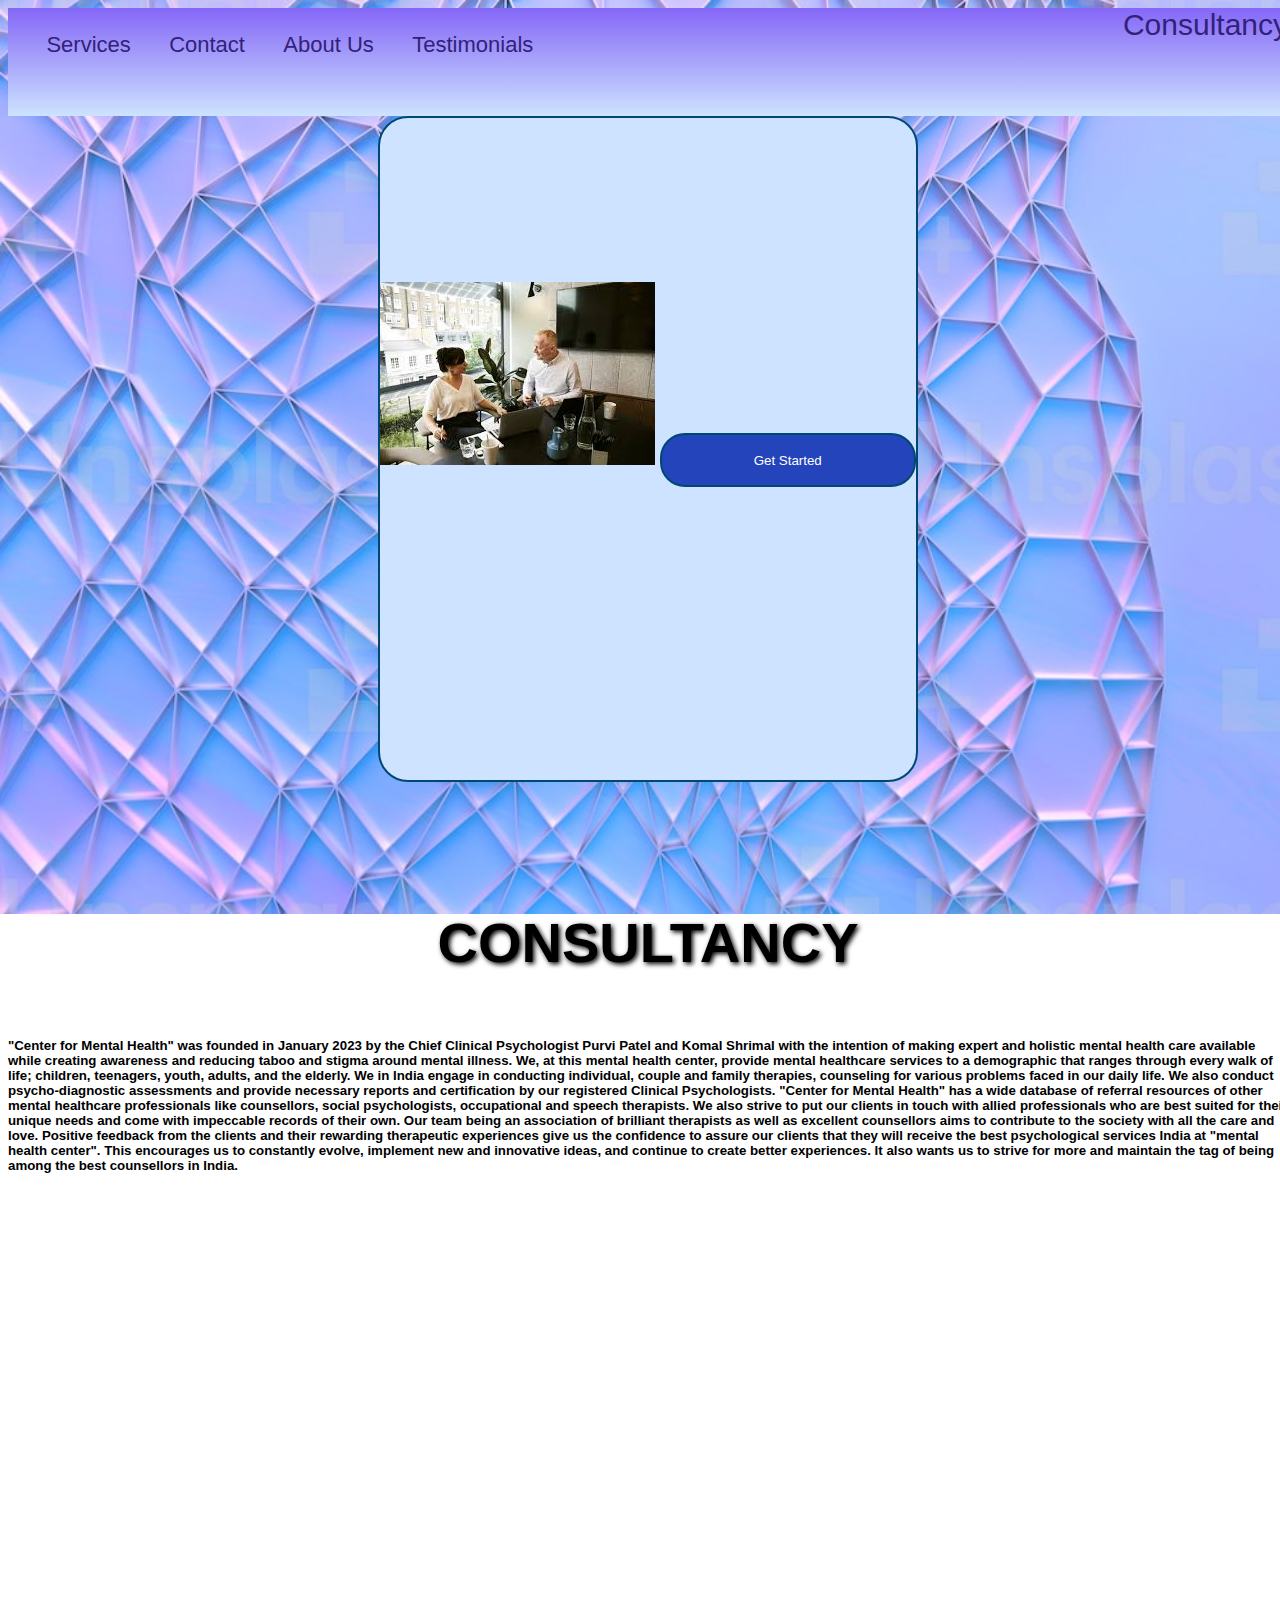
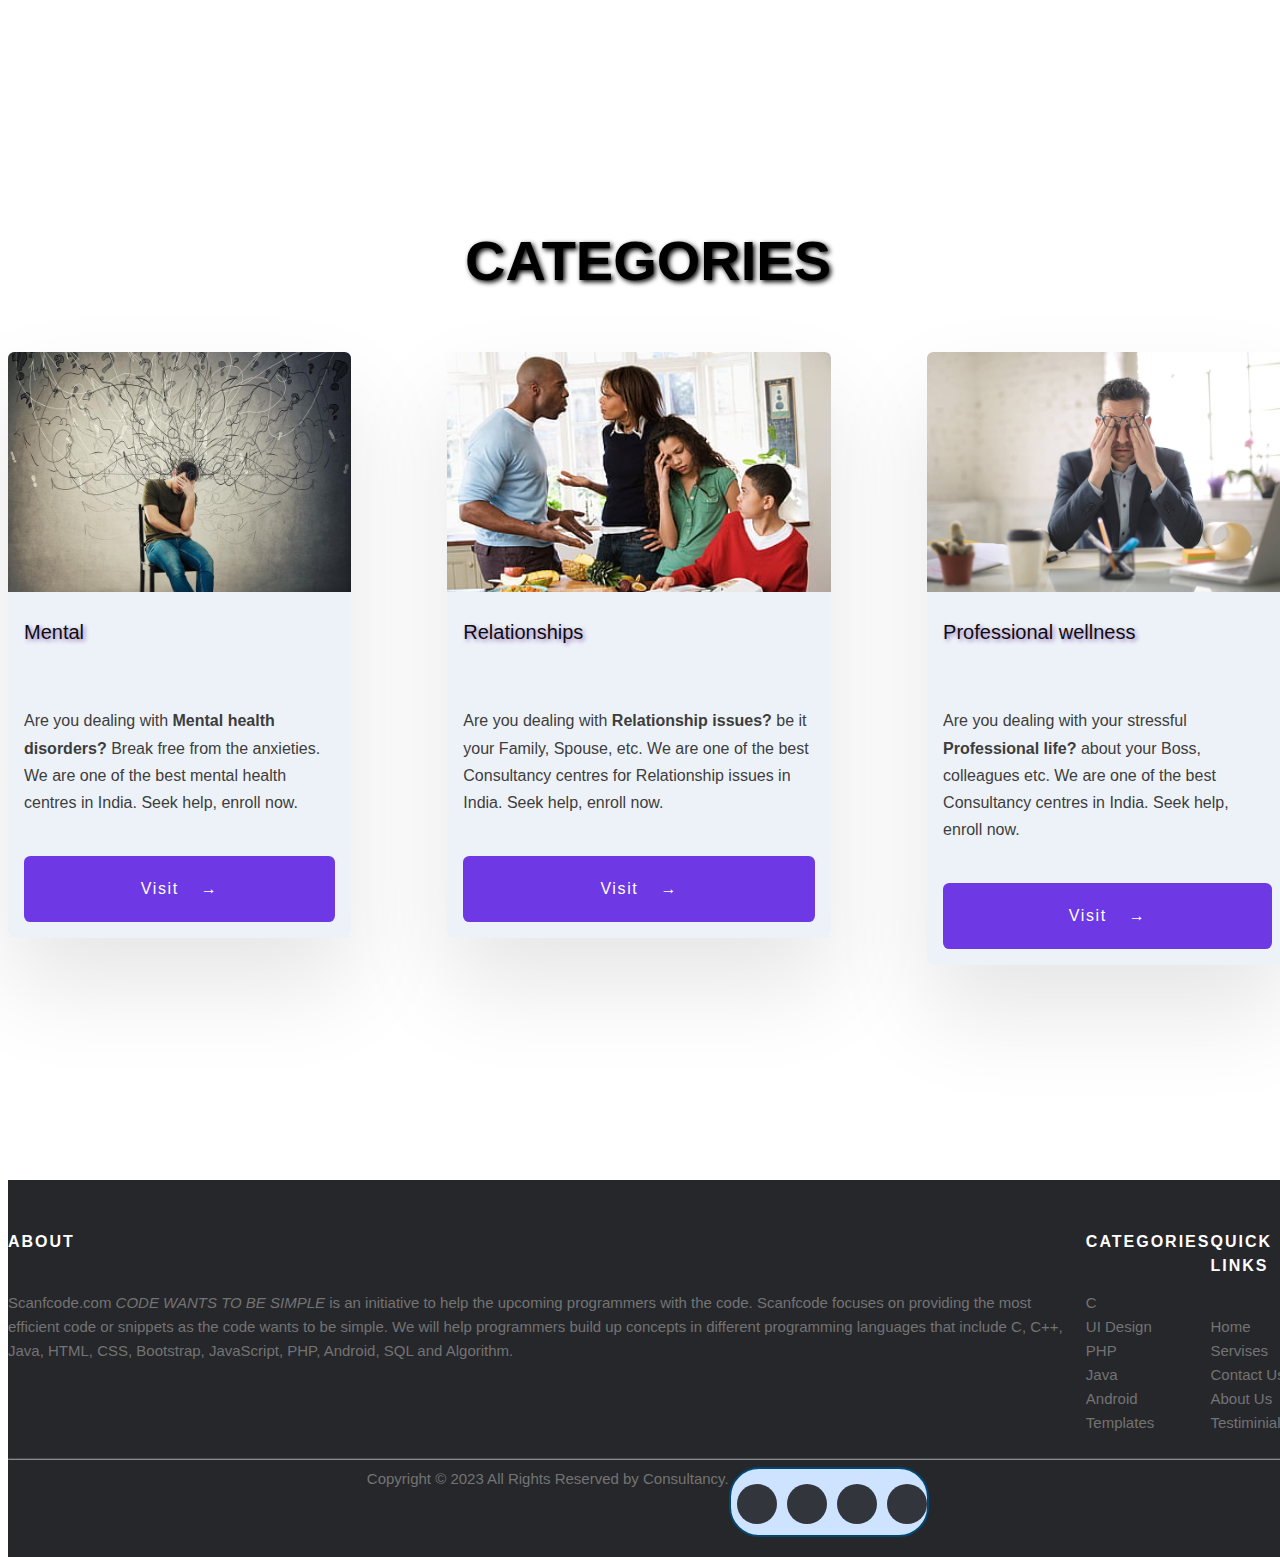
==== home/home.html @ 99b0ea23 "neww" ====
<!DOCTYPE html>
<html lang="en">
<head>
    <meta charset="UTF-8">
    <meta http-equiv="X-UA-Compatible" content="IE=edge">
    <meta name="viewport" content="width=device-width, initial-scale=1.0">
    <title>Consultancy</title>
    <link href="https://cdn.jsdelivr.net/npm/bootstrap@5.3.0-alpha1/dist/css/bootstrap.min.css" rel="stylesheet" integrity="sha384-GLhlTQ8iRABdZLl6O3oVMWSktQOp6b7In1Zl3/Jr59b6EGGoI1aFkw7cmDA6j6gD" crossorigin="anonymous">
    <script src="https://cdn.jsdelivr.net/npm/bootstrap@5.3.0-alpha1/dist/js/bootstrap.bundle.min.js" integrity="sha384-w76AqPfDkMBDXo30jS1Sgez6pr3x5MlQ1ZAGC+nuZB+EYdgRZgiwxhTBTkF7CXvN" crossorigin="anonymous"></script>
    <link rel="stylesheet" href="home.css">

    <style>
      /* .col-md-10, .col-md-11, .col-md-12::-webkit-scrollbar
{
    background-color: #b763d3;
    border-radius: 5px;
    margin-left: 10vw;
}

::-webkit-scrollbar-thumb
{
    background-color: #9c2cc2;
    border: 1px solid black;
    border-radius: 5px;
} */
@import url('https://fonts.googleapis.com/css2?family=Barlow+Semi+Condensed:wght@500;600&display=swap');

html, body
{
    height: 100%;
    width: 100%;

  background-image: url("./images/bg6.jpg");
  opacity:1;
  background-repeat: no-repeat;
  background-attachment: fixed;  
  background-size: cover;
    font-family: "Poppins",sans-serif;
    /* background: linear-gradient(45deg,#E6F6FE,#B3E5FC,#0D79B7);
    background-size: 300%, 300%;
    animation: color 12s ease-in-out infinite; */
   
/* }
@keyframes color{
    0%{
        background-position: 0 50%;
    }
    50%{
        background-position: 100% 50%;
    }
    100%{
        background-position: 0 50%;
    } */
}

/* .container-fluid
{
    background: linear-gradient(45deg,#E6F6FE,#B3E5FC,#0D79B7);
    background-size: 300%, 300%;
    animation: color 12s ease-in-out infinite;
} */


/* NAVBAR */
.nav-link
{
    color: #332179;
font-weight: 100;
}

.navbar
{
    height: 12vh;
  
    background: linear-gradient( #8567f7,#CDE3FF);
    color: white;
    text-align: right;
    
}

.navbar-brand
{
    color: #332179;
    margin-left: 4vw;
    font-size: 30px !important;
}
.navbar-brand:hover
{
    color: #b70982;
    transition-duration: 250ms;
}

.row
{
    display: flex;
    flex-direction: row;
    justify-content: center;
    /* border: 2px solid red; */
}

.nav-navbar
{
    display: flex;
    padding-right: 2vw;
}

.nav-link
{
    margin-left: 3vw;
    font-size: 22px;
    margin-top: -10px;
}

.nav-link:hover
{
    color: #b70982;

}
/* NAVBAR --END-- */

/* MAIN PAGE CONTENT */
    .col-md-10, .col-md-11, .col-md-4
    {
        height: 80%;
        border-color: #9DDFEF;
        background-color: #cde3ff;
        text-align: center;
        border: 2px solid #004871;
        border-radius: 30px;
        overflow-y: auto;
        overflow-x: hidden;
    }

    .main-page-button
    {
        margin-top: 35vh;
        border: 2px solid #004871;
        border-radius: 25px;
        background-color: #2344ba;
        color: white;
        height: 6vh;
        width: 20vw;
    }
    .main-page-button:hover
    {
        transition-duration: 300ms;
        transform: scale(1.05);
        background-color: #0059b9;
    }

    .main-page-link
    {
        color: white;
    }
    a:link
    {
        text-decoration: none;
    }
    /* a:visited
    {
        text-decoration: none;
    } */
    a:hover
    {
        text-decoration: none;
    }

    
    /* a:active
    {
        text-decoration: none;
    } */

    .col-md-9
    {
        margin-top: -10vh;
    }

/* MAIN PAGE CONTENT --END-- */

/* card */
.grid {
    /* display: grid; */
    display: flex;
    width: 114em;
    grid-gap: 6rem;
    grid-template-columns: repeat(auto-fit, minmax(30rem, 1fr));
    align-items: start;
  }
  
  .grid-item {
    background-color: #fff;
    border-radius: 0.4rem;
    overflow: hidden;
    box-shadow: 0 3rem 6rem rgba(0, 0, 0, 0.1);
    cursor: pointer;
    transition: 0.2s;
  }
  
  .grid-item:hover {
    transform: translateY(-0.5%);
    box-shadow: 0 4rem 8rem rgba(0, 0, 0, 0.5);
  }
  
  .card-img {
    display: block;
    width: 100%;
    height: 15rem;
    object-fit: cover;
  }
  
  .card-content {
    padding: 1rem;
    background-color: #EDF2F8 ;
  }
  
  .card-header {
    font-size: 1rem;
    font-weight: 500;
    color: #0d0d0d;
    margin-bottom: 1.5rem;
  }
  
  .card-text {
    font-size: 1rem;
    /* letter-spacing: 0.1rem; */
    line-height: 1.7;
    color: #3d3d3d;
    margin-bottom: 2.5rem;
    overflow-y: auto;
    overflow-x: auto;
  }
  
  .card-btn {
    display: block;
    width: 100%;
    padding: 1.5rem;
    font-size: 1rem;
    text-align: center;
    color: #ffffff;
    background-color: #6f38e5;
    border: none;
    border-radius: 0.4rem;
    transition: 0.2s;
    cursor: pointer;
    letter-spacing: 0.1rem;
  }
  
  .card-btn span {
    margin-left: 1rem;
    transition: 0.2s;
  }
  
  .card-btn:hover,
  .card-btn:active {
    background-color: #1f3ca7;
  }
  
  .card-btn:hover span,
  .card-btn:active span {
    margin-left: 1.5rem;
  }


.site-footer
{
  background-color:#26272b;
  padding:45px 0 20px;
  font-size:15px;
  line-height:24px;
  color:#737373;
}
.site-footer hr
{
  border-top-color:#bbb;
  opacity:0.5
}
.site-footer hr.small
{
  margin:20px 0
}
.site-footer h6
{
  color:#fff;
  font-size:16px;
  text-transform:uppercase;
  margin-top:5px;
  letter-spacing:2px
}
.site-footer a
{
  color:#737373;
}
.site-footer a:hover
{
  color:#3366cc;
  text-decoration:none;
}
.footer-links
{
  padding-left:0;
  list-style:none
}
.footer-links li
{
  display:block
}
.footer-links a
{
  color:#737373
}
.footer-links a:active,.footer-links a:focus,.footer-links a:hover
{
  color:#3366cc;
  text-decoration:none;
}
.footer-links.inline li
{
  display:inline-block
}
.site-footer .social-icons
{
  text-align:right
}
.site-footer .social-icons a
{
  width:40px;
  height:40px;
  line-height:40px;
  margin-left:6px;
  margin-right:0;
  border-radius:100%;
  background-color:#33353d
}
.copyright-text
{
  margin:0
}
@media (max-width:991px)
{
  .site-footer [class^=col-]
  {
    margin-bottom:30px
  }
}
@media (max-width:767px)
{
  .site-footer
  {
    padding-bottom:0
  }
  .site-footer .copyright-text,.site-footer .social-icons
  {
    text-align:center
  }
}
.social-icons
{
  padding-left:0;
  margin-bottom:0;
  list-style:none
}
.social-icons li
{
  display:inline-block;
  margin-bottom:4px
}
.social-icons li.title
{
  margin-right:15px;
  text-transform:uppercase;
  color:#96a2b2;
  font-weight:700;
  font-size:13px
}
.social-icons a{
  background-color:#eceeef;
  color:#818a91;
  font-size:16px;
  display:inline-block;
  line-height:44px;
  width:44px;
  height:44px;
  text-align:center;
  margin-right:8px;
  border-radius:100%;
  -webkit-transition:all .2s linear;
  -o-transition:all .2s linear;
  transition:all .2s linear
}
.social-icons a:active,.social-icons a:focus,.social-icons a:hover
{
  color:#fff;
  background-color:#29aafe
}
.social-icons.size-sm a
{
  line-height:34px;
  height:34px;
  width:34px;
  font-size:14px
}
.social-icons a.facebook:hover
{
  background-color:#3b5998
}
.social-icons a.twitter:hover
{
  background-color:#00aced
}
.social-icons a.linkedin:hover
{
  background-color:#007bb6
}
.social-icons a.dribbble:hover
{
  background-color:#ea4c89
}
@media (max-width:767px)
{
  .social-icons li.title
  {
    display:block;
    margin-right:0;
    font-weight:600
  }
}

    </style>

</head>
<body>
    <nav class="navbar bottom-border 0">
        <a class="navbar-brand" href="komal.html">Consultancy</a>
        <div class="nav-navbar">
        <a href="#" class="nav-link">Services</a>        
        <a href="contactus.html" class="nav-link">Contact</a>        
        <a href="aboutus.html" class="nav-link">About Us</a>
        <a href="testimonial.html" class="nav-link">Testimonials</a>
        </div>   
   </nav>
   
<div class="container-fluid">

    <div class="row align-items-center" style="height: 92vh;">
        <div class="col-md-10"> <img src="./images/new/bg.jpg" alt="" style="background-size:cover;"/>
            <button class="main-page-button"><a class="main-page-link" href="newlogin.html">Get Started</a></button>
        </div>
    </div>

    <div class="row align-items-center" style="height: 92vh;">
        <div class="col-md-9">
            <h3 style="text-align: center; margin-bottom: 7vh;font-size:56px;
            text-shadow: 2px 2px 5px black;">CONSU<span>LTANCY</span></h3>
            <p style="font-size:18px; font: weight 100%;"><h5>"Center for Mental Health" was founded in January 2023 by the Chief Clinical Psychologist Purvi Patel and Komal Shrimal with the intention of making expert and holistic mental health care available while creating awareness and reducing taboo and stigma around mental illness. We, at this mental health center, provide mental healthcare services to a demographic that ranges through every walk of life; children, teenagers, youth, adults, and the elderly. We in India engage in conducting individual, couple and family therapies, counseling for various problems faced in our daily life. We also conduct psycho-diagnostic assessments and provide necessary reports and certification by our registered Clinical Psychologists. "Center for Mental Health" has a wide database of referral resources of other mental healthcare professionals like counsellors, social psychologists, occupational and speech therapists. We also strive to put our clients in touch with allied professionals who are best suited for their unique needs and come with impeccable records of their own. Our team being an association of brilliant therapists as well as excellent counsellors aims to contribute to the society with all the care and love. Positive feedback from the clients and their rewarding therapeutic experiences give us the confidence to assure our clients that they will receive the best psychological services India at "mental health center". This encourages us to constantly evolve, implement new and innovative ideas, and continue to create better experiences. It also wants us to strive for more and maintain the tag of being among the best counsellors in India.</h5></p>
        </div>   
    </div>
    
    <div class="row align-items-center" style="height: 20vh;">
      <div class="col-md-9"></div>
          <h3 style="text-align: center; margin-bottom: 5vh; font-size:56px;
          text-shadow: 2px 2px 5px black;">CATEGORIES</h3>
      </div>
    <div class="row align-items-center" style="height: 92vh;">
        <div class="grid">
            <div class="grid-item">
              <div class="card">
                <img class="card-img" src="./images/categories/mental.jpg" alt="Rome" />
                <div class="card-content">
                  <h1 class="card-header" style="margin-bottom: 7vh;font-size:20px;
                  text-shadow: 2px 2px 4px rgb(147, 113, 187);">Mental</h1>
                  <p class="card-text">
                    Are you dealing with <strong>Mental health disorders?</strong> Break free from the anxieties. We are one of the best mental health centres in India. Seek help, enroll now.
                  </p>
                  <button class="card-btn"><a class="main-page-link" href="mental.html"> Visit </a> <span>&rarr;</span></button>
                  
                </div>
              </div>
            </div>

            <div class="grid-item">
                <div class="card">
                  <img
                    class="card-img"
                    src="./images/categories/relationship.jpg"
                    alt="Grand Canyon"
                  />
                  <div class="card-content">
                    <h1 class="card-header" style="margin-bottom: 7vh;font-size:20px;
                    text-shadow: 2px 2px 4px rgb(147, 113, 187);">Relationships</h1>
                    <p class="card-text">
                      Are you dealing with <strong>Relationship issues?</strong> be it your Family, Spouse, etc. We are one of the best Consultancy centres for Relationship issues in India. Seek help, enroll now.
                    </p>
          <button class="card-btn"><a class="main-page-link" href="relationship.html"> Visit </a> <span>&rarr;</span></button>
                  </div>
                </div>
              </div>
              <div class="grid-item">
                <div class="card">
                  <img class="card-img" src="./images/categories/professional.jpg" alt="Maldives" />
                  <div class="card-content">
                    <h1 class="card-header" style="margin-bottom: 7vh;font-size:20px;
                    text-shadow: 2px 2px 4px rgb(147, 113, 187);">Professional wellness</h1>
                    <p class="card-text">
                      Are you dealing with your stressful <strong>Professional life?</strong> about your Boss, colleagues etc. We are one of the best Consultancy centres in India. Seek help, enroll now.
                      
                    </p>
                    <button class="card-btn"><a class="main-page-link" href="professional.html"> Visit </a> <span>&rarr;</span></button>
                  </div>
                </div>

    </div>

   
</div>
 </div>

 

 <footer class="site-footer" >
  <div class="container">
    <div class="row">
      <div class="col-sm-12 col-md-6">
        <h6>About</h6>
        <p class="text-justify">Scanfcode.com <i>CODE WANTS TO BE SIMPLE </i> is an initiative  to help the upcoming programmers with the code. Scanfcode focuses on providing the most efficient code or snippets as the code wants to be simple. We will help programmers build up concepts in different programming languages that include C, C++, Java, HTML, CSS, Bootstrap, JavaScript, PHP, Android, SQL and Algorithm.</p>
      </div>

      <div class="col-xs-6 col-md-3">
        <h6>Categories</h6>
        <ul class="footer-links">
          <li><a href="#">C</a></li>
          <li><a href="#">UI Design</a></li>
          <li><a href="#">PHP</a></li>
          <li><a href="#">Java</a></li>
          <li><a href="#">Android</a></li>
          <li><a href="#">Templates</a></li>
        </ul>
      </div>

      <div class="col-xs-6 col-md-3">
        <h6>Quick Links</h6>
        <ul class="footer-links">
          <li><a href="#">Home</a></li>
          <li><a href="#">Servises</a></li>
          <li><a href="#">Contact Us</a></li>
          <li><a href="#">About Us</a></li>
          <li><a href="#">Testiminials</a></li>
        </ul>
      </div>
    </div>
    <hr>
  </div>
  <div class="container">
    <div class="row">
      <div class="col-md-8 col-sm-6 col-xs-12">
        <p class="copyright-text">Copyright &copy; 2023 All Rights Reserved by 
     <a href="#">Consultancy</a>.
        </p>
      </div>

      <div class="col-md-4 col-sm-6 col-xs-12">
        <ul class="social-icons">
          <li><a class="facebook" href="#"><i class="fa fa-facebook"></i></a></li>
          <li><a class="twitter" href="#"><i class="fa fa-twitter"></i></a></li>
          <li><a class="dribbble" href="#"><i class="fa fa-dribbble"></i></a></li>
          <li><a class="linkedin" href="#"><i class="fa fa-linkedin"></i></a></li>   
        </ul>
      </div>
    </div>
  </div>
</footer>

</body>
</html>
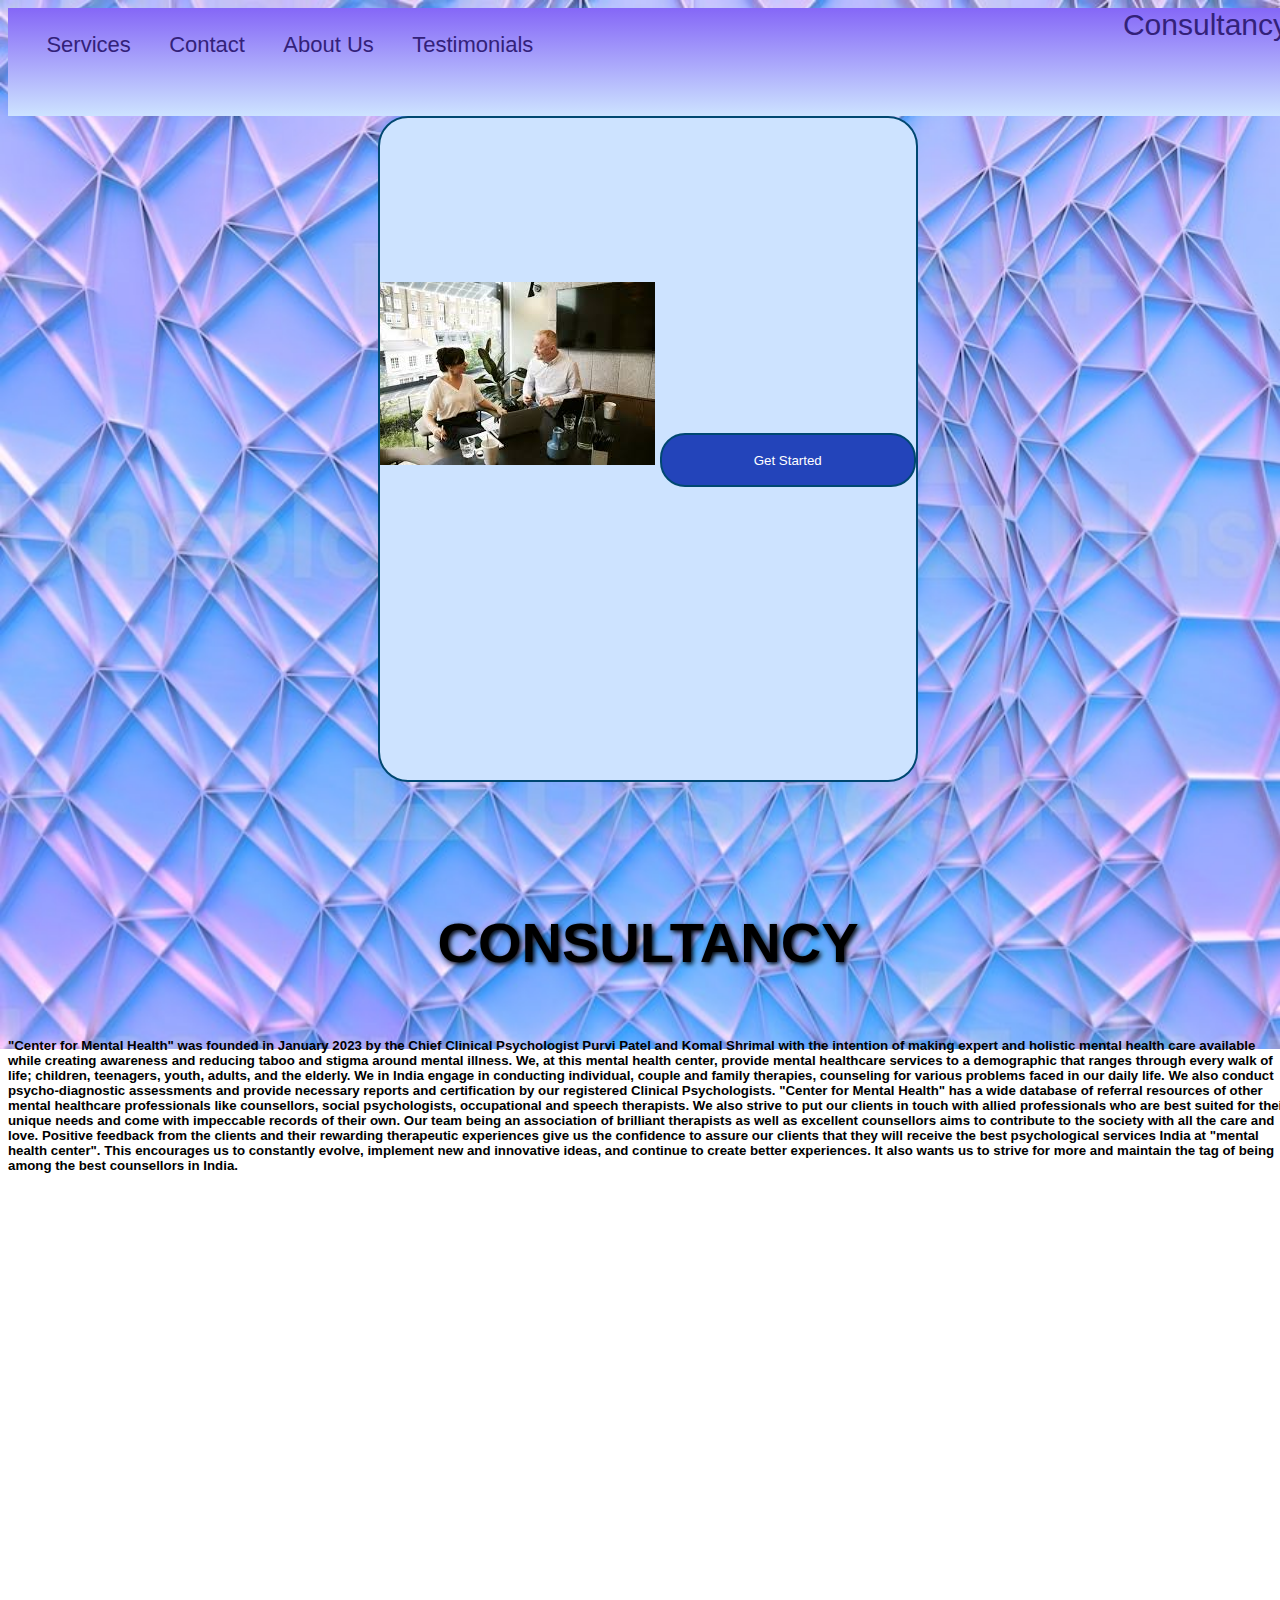
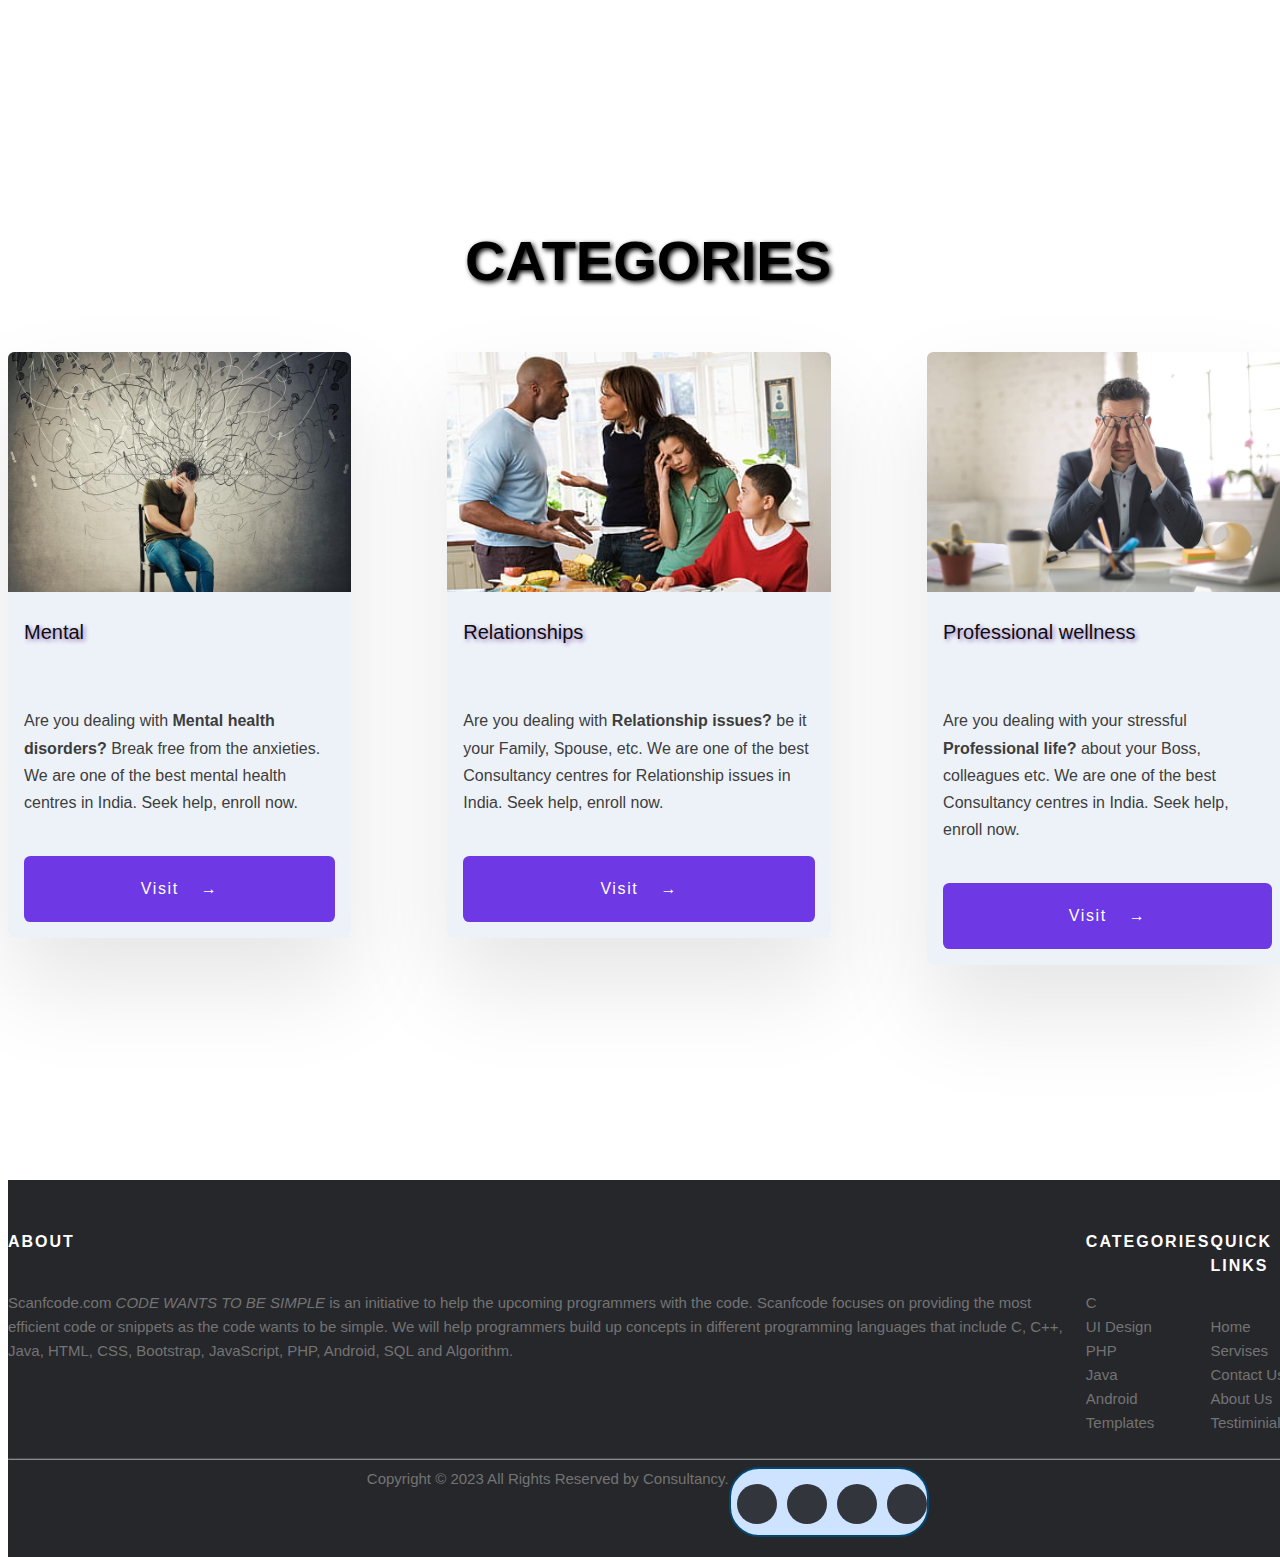
==== commit 506ded82: "ok" ====
--- a/home/home.html
+++ b/home/home.html
@@ -7,24 +7,14 @@
     <title>Consultancy</title>
     <link href="https://cdn.jsdelivr.net/npm/bootstrap@5.3.0-alpha1/dist/css/bootstrap.min.css" rel="stylesheet" integrity="sha384-GLhlTQ8iRABdZLl6O3oVMWSktQOp6b7In1Zl3/Jr59b6EGGoI1aFkw7cmDA6j6gD" crossorigin="anonymous">
     <script src="https://cdn.jsdelivr.net/npm/bootstrap@5.3.0-alpha1/dist/js/bootstrap.bundle.min.js" integrity="sha384-w76AqPfDkMBDXo30jS1Sgez6pr3x5MlQ1ZAGC+nuZB+EYdgRZgiwxhTBTkF7CXvN" crossorigin="anonymous"></script>
-    <link rel="stylesheet" href="home.css">
+    <link rel="stylesheet" href="">
 
     <style>
-      /* .col-md-10, .col-md-11, .col-md-12::-webkit-scrollbar
-{
-    background-color: #b763d3;
-    border-radius: 5px;
-    margin-left: 10vw;
-}
-
-::-webkit-scrollbar-thumb
-{
-    background-color: #9c2cc2;
-    border: 1px solid black;
-    border-radius: 5px;
-} */
+   
 @import url('https://fonts.googleapis.com/css2?family=Barlow+Semi+Condensed:wght@500;600&display=swap');
-
+ *{
+  font-family: "Poppins",sans-serif;
+ }
 html, body
 {
     height: 100%;
@@ -36,29 +26,8 @@
   background-attachment: fixed;  
   background-size: cover;
     font-family: "Poppins",sans-serif;
-    /* background: linear-gradient(45deg,#E6F6FE,#B3E5FC,#0D79B7);
-    background-size: 300%, 300%;
-    animation: color 12s ease-in-out infinite; */
    
-/* }
-@keyframes color{
-    0%{
-        background-position: 0 50%;
-    }
-    50%{
-        background-position: 100% 50%;
-    }
-    100%{
-        background-position: 0 50%;
-    } */
-}
-
-/* .container-fluid
-{
-    background: linear-gradient(45deg,#E6F6FE,#B3E5FC,#0D79B7);
-    background-size: 300%, 300%;
-    animation: color 12s ease-in-out infinite;
-} */
+}
 
 
 /* NAVBAR */
@@ -66,6 +35,7 @@
 {
     color: #332179;
 font-weight: 100;
+font-family: "Poppins",sans-serif;
 }
 
 .navbar
@@ -83,10 +53,11 @@
     color: #332179;
     margin-left: 4vw;
     font-size: 30px !important;
+    font-family: "Poppins",sans-serif;
 }
 .navbar-brand:hover
 {
-    color: #b70982;
+    color: #ba0b86;
     transition-duration: 250ms;
 }
 
@@ -165,11 +136,6 @@
         text-decoration: none;
     }
 
-    
-    /* a:active
-    {
-        text-decoration: none;
-    } */
 
     .col-md-9
     {
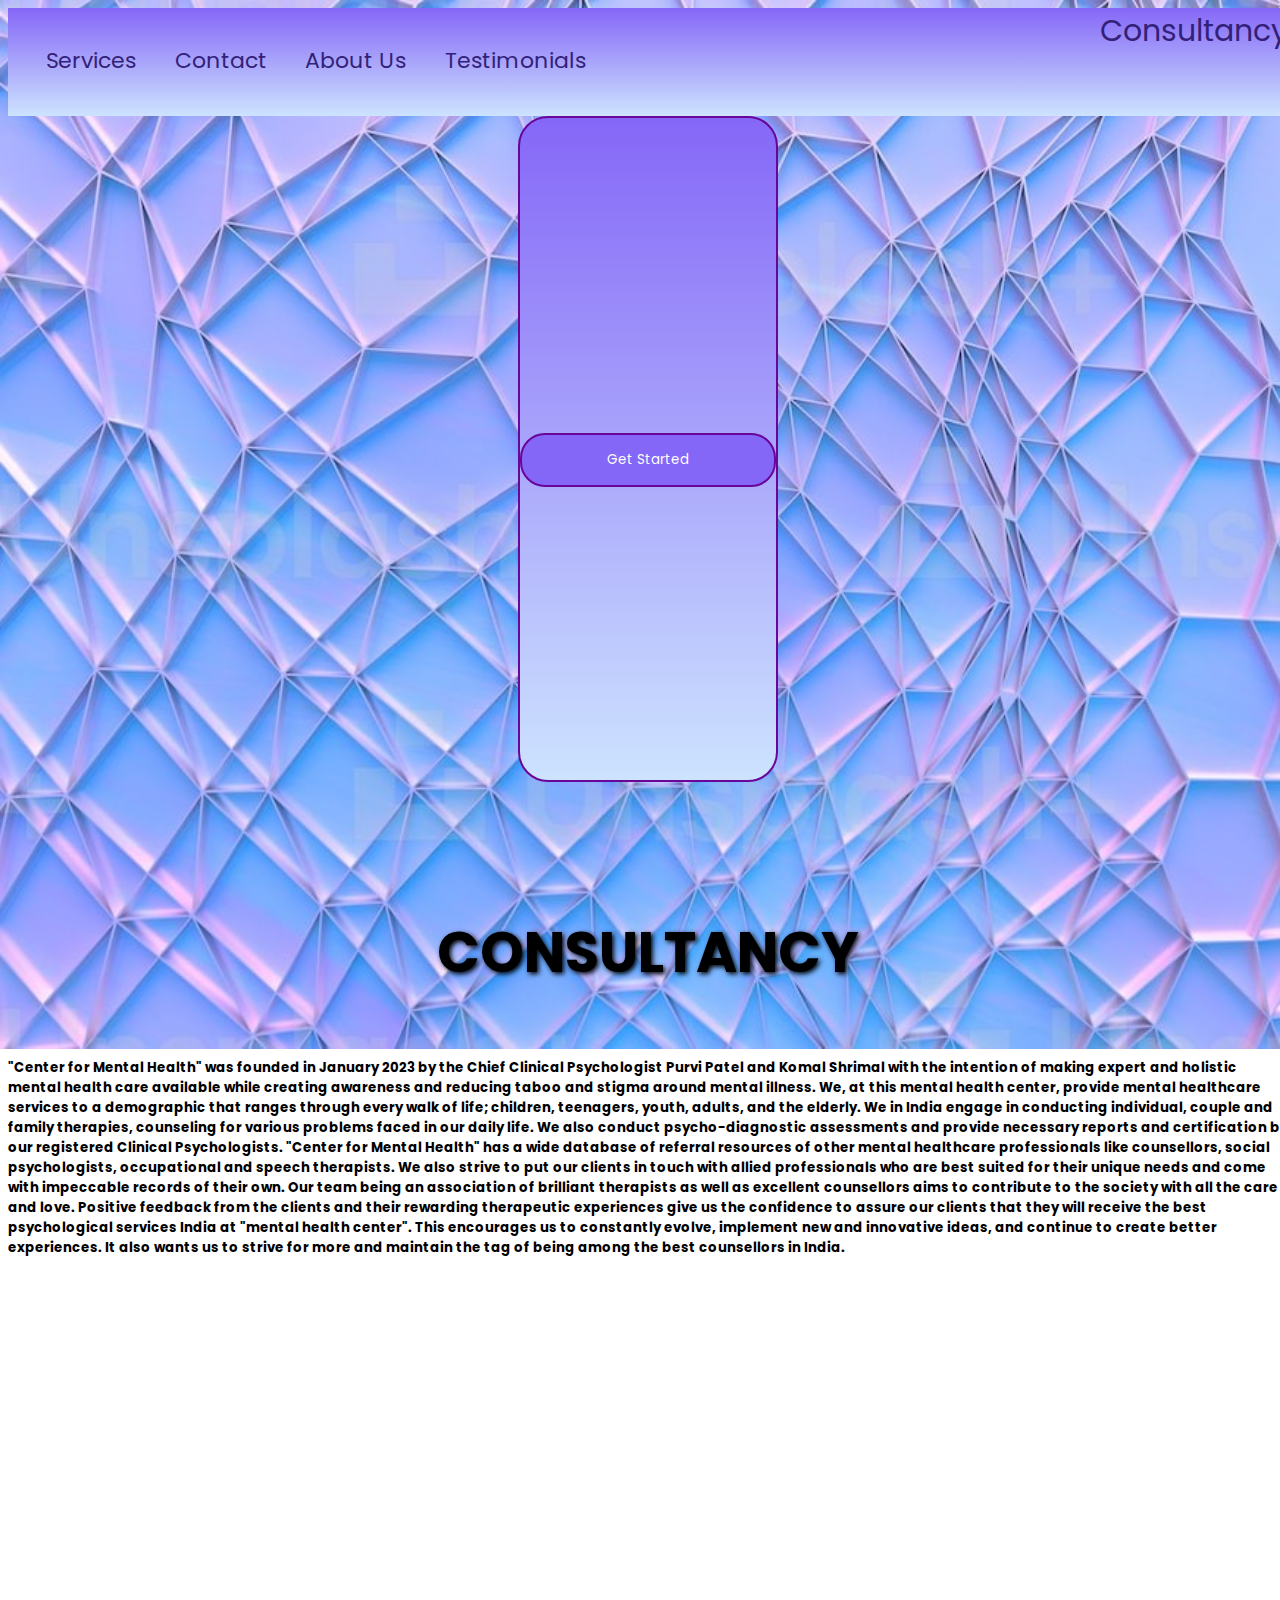
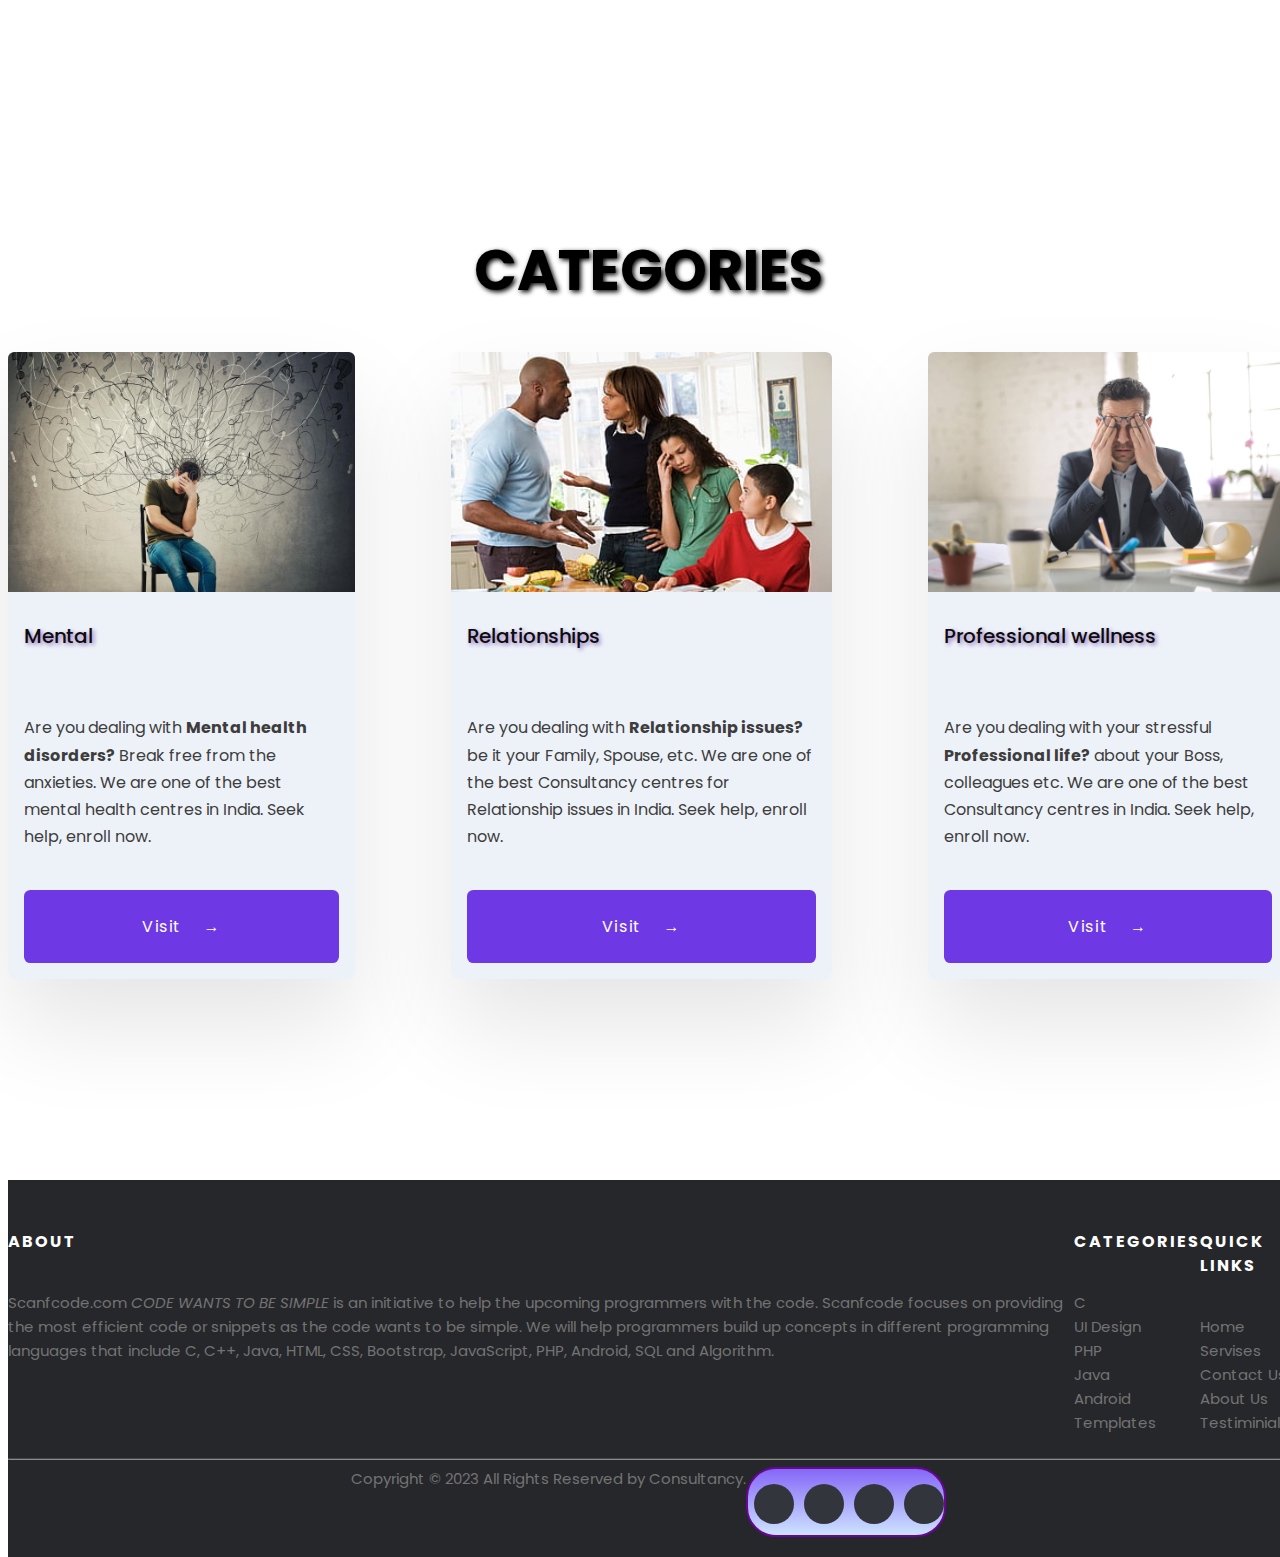
==== commit b2ac6f2c: "new" ====
--- a/home/home.html
+++ b/home/home.html
@@ -11,7 +11,7 @@
 
     <style>
    
-@import url('https://fonts.googleapis.com/css2?family=Barlow+Semi+Condensed:wght@500;600&display=swap');
+@import url("https://fonts.googleapis.com/css2?family=Poppins:wght@300;500;600&display=swap");
  *{
   font-family: "Poppins",sans-serif;
  }
@@ -34,8 +34,10 @@
 .nav-link
 {
     color: #332179;
-font-weight: 100;
+font-weight: 100%;
 font-family: "Poppins",sans-serif;
+
+
 }
 
 .navbar
@@ -57,7 +59,7 @@
 }
 .navbar-brand:hover
 {
-    color: #ba0b86;
+    color: #5c3ae1;
     transition-duration: 250ms;
 }
 
@@ -84,7 +86,7 @@
 
 .nav-link:hover
 {
-    color: #b70982;
+    color: #5c3ae1;
 
 }
 /* NAVBAR --END-- */
@@ -94,9 +96,9 @@
     {
         height: 80%;
         border-color: #9DDFEF;
-        background-color: #cde3ff;
+        background: linear-gradient(#8567f7,#CDE3FF);
         text-align: center;
-        border: 2px solid #004871;
+        border: 2px solid #690598;
         border-radius: 30px;
         overflow-y: auto;
         overflow-x: hidden;
@@ -105,9 +107,9 @@
     .main-page-button
     {
         margin-top: 35vh;
-        border: 2px solid #004871;
+        border: 2px solid #690598;
         border-radius: 25px;
-        background-color: #2344ba;
+        background-color: #8567f7;
         color: white;
         height: 6vh;
         width: 20vw;
@@ -116,7 +118,7 @@
     {
         transition-duration: 300ms;
         transform: scale(1.05);
-        background-color: #0059b9;
+        background-color: #5c3ae1;
     }
 
     .main-page-link
@@ -219,7 +221,7 @@
   
   .card-btn:hover,
   .card-btn:active {
-    background-color: #1f3ca7;
+    background-color: #8567f7;
   }
   
   .card-btn:hover span,
@@ -409,7 +411,7 @@
 <div class="container-fluid">
 
     <div class="row align-items-center" style="height: 92vh;">
-        <div class="col-md-10"> <img src="./images/new/bg.jpg" alt="" style="background-size:cover;"/>
+        <div class="col-md-10"> 
             <button class="main-page-button"><a class="main-page-link" href="newlogin.html">Get Started</a></button>
         </div>
     </div>
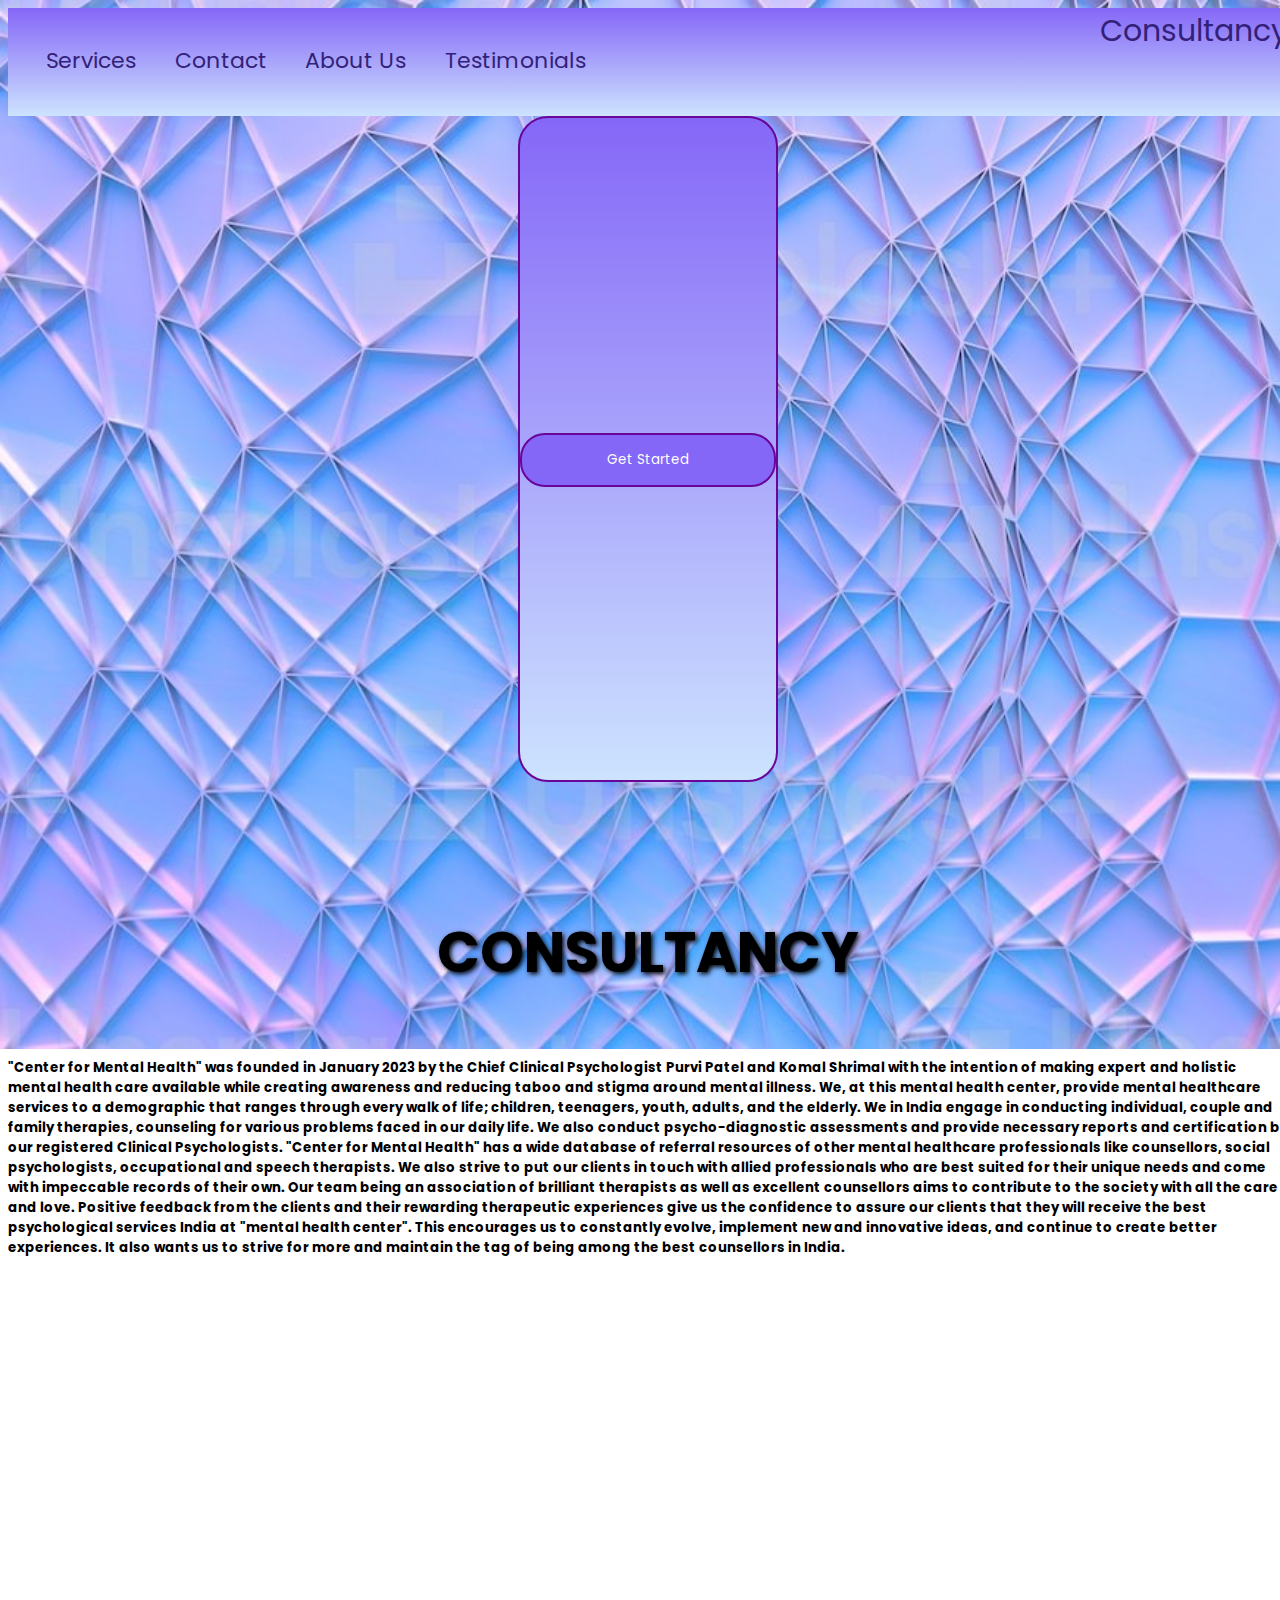
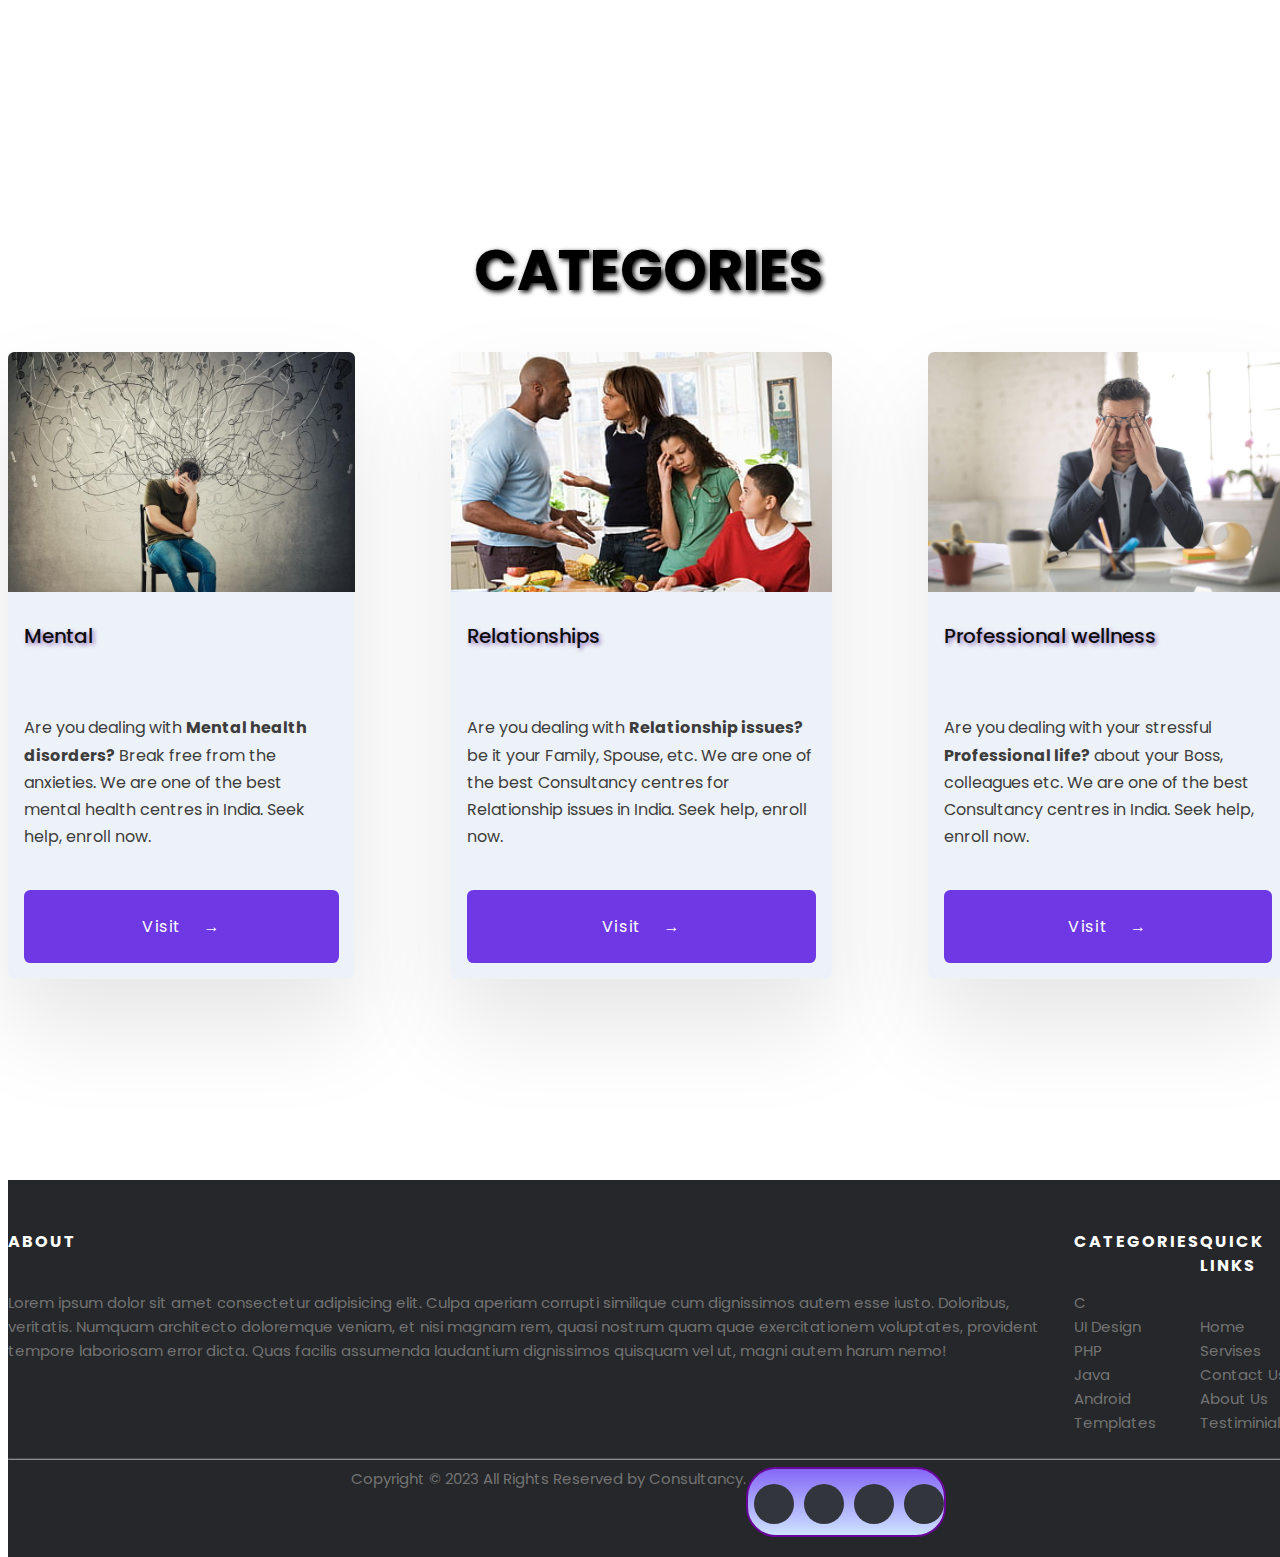
==== commit f1ebdc8f: "yay!!!" ====
--- a/home/home.html
+++ b/home/home.html
@@ -490,7 +490,7 @@
     <div class="row">
       <div class="col-sm-12 col-md-6">
         <h6>About</h6>
-        <p class="text-justify">Scanfcode.com <i>CODE WANTS TO BE SIMPLE </i> is an initiative  to help the upcoming programmers with the code. Scanfcode focuses on providing the most efficient code or snippets as the code wants to be simple. We will help programmers build up concepts in different programming languages that include C, C++, Java, HTML, CSS, Bootstrap, JavaScript, PHP, Android, SQL and Algorithm.</p>
+        <p class="text-justify">Lorem ipsum dolor sit amet consectetur adipisicing elit. Culpa aperiam corrupti similique cum dignissimos autem esse iusto. Doloribus, veritatis. Numquam architecto doloremque veniam, et nisi magnam rem, quasi nostrum quam quae exercitationem voluptates, provident tempore laboriosam error dicta. Quas facilis assumenda laudantium dignissimos quisquam vel ut, magni autem harum nemo!</p>
       </div>
 
       <div class="col-xs-6 col-md-3">
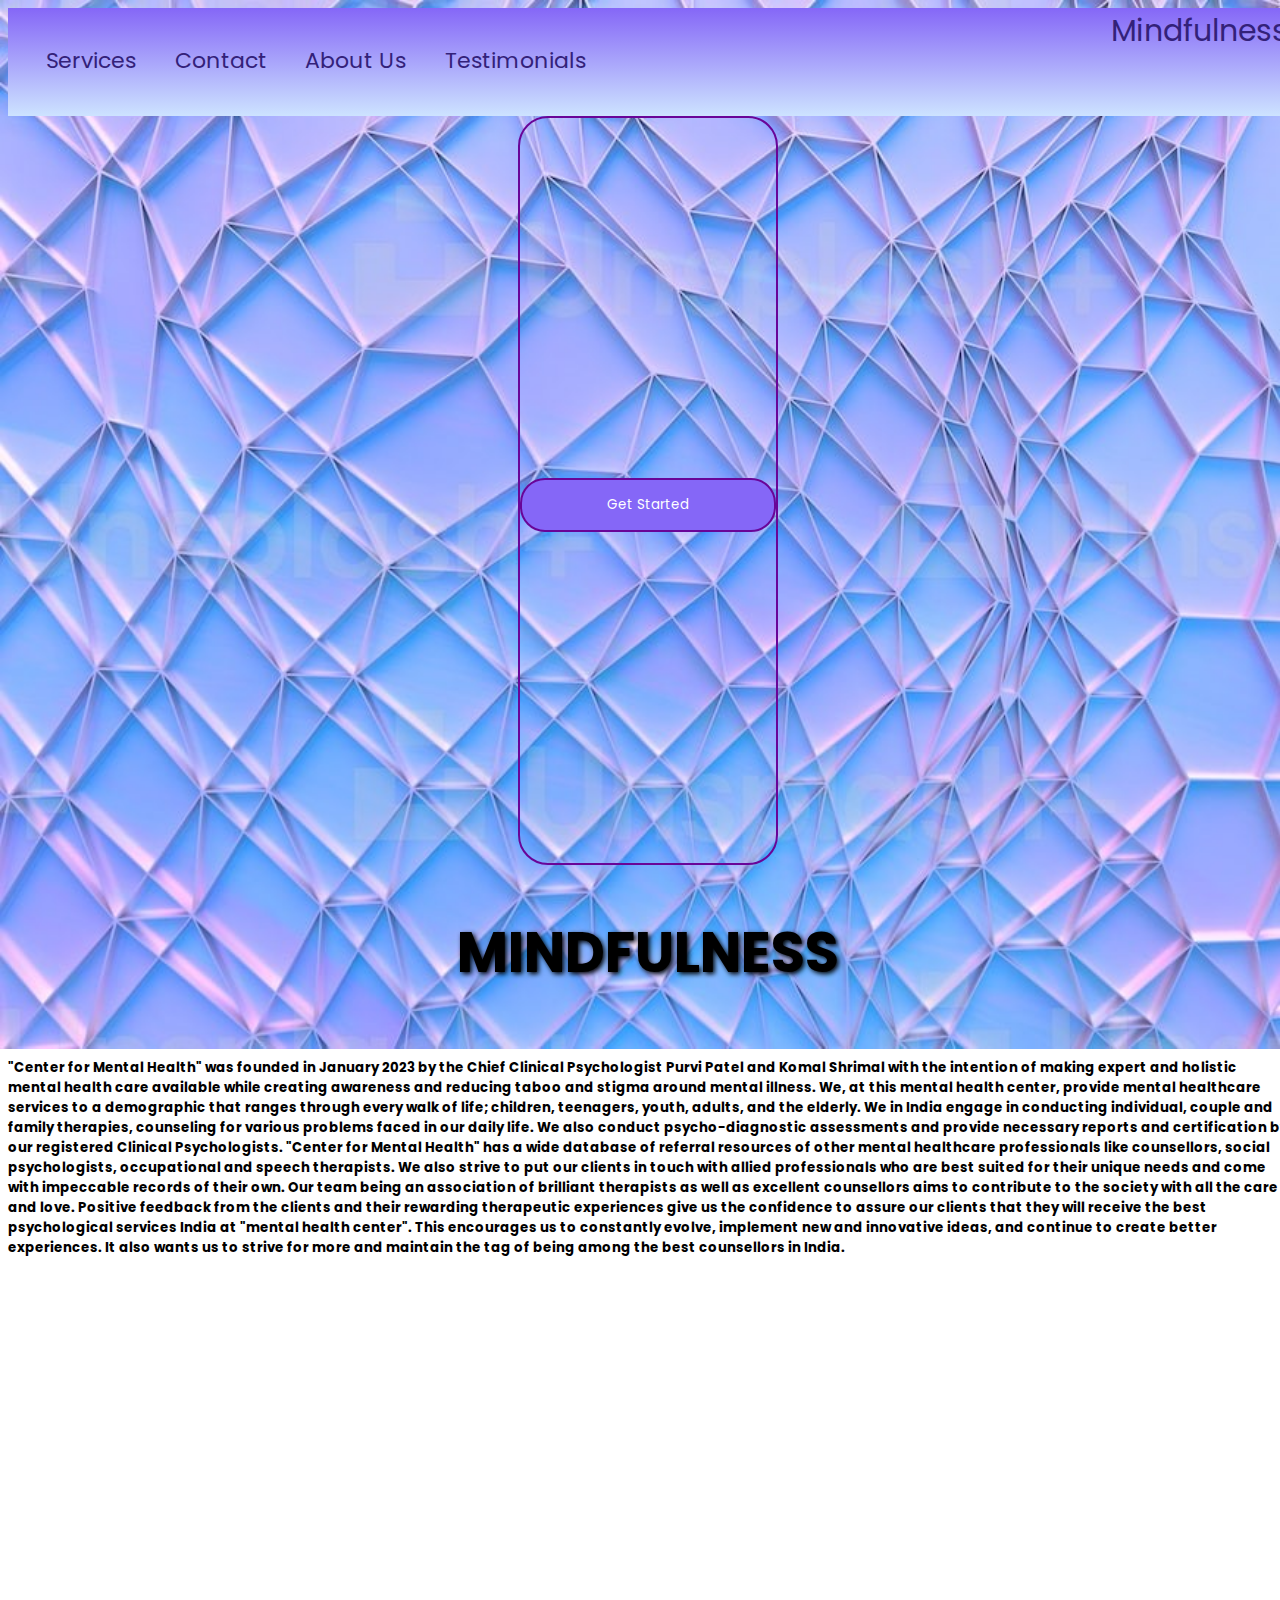
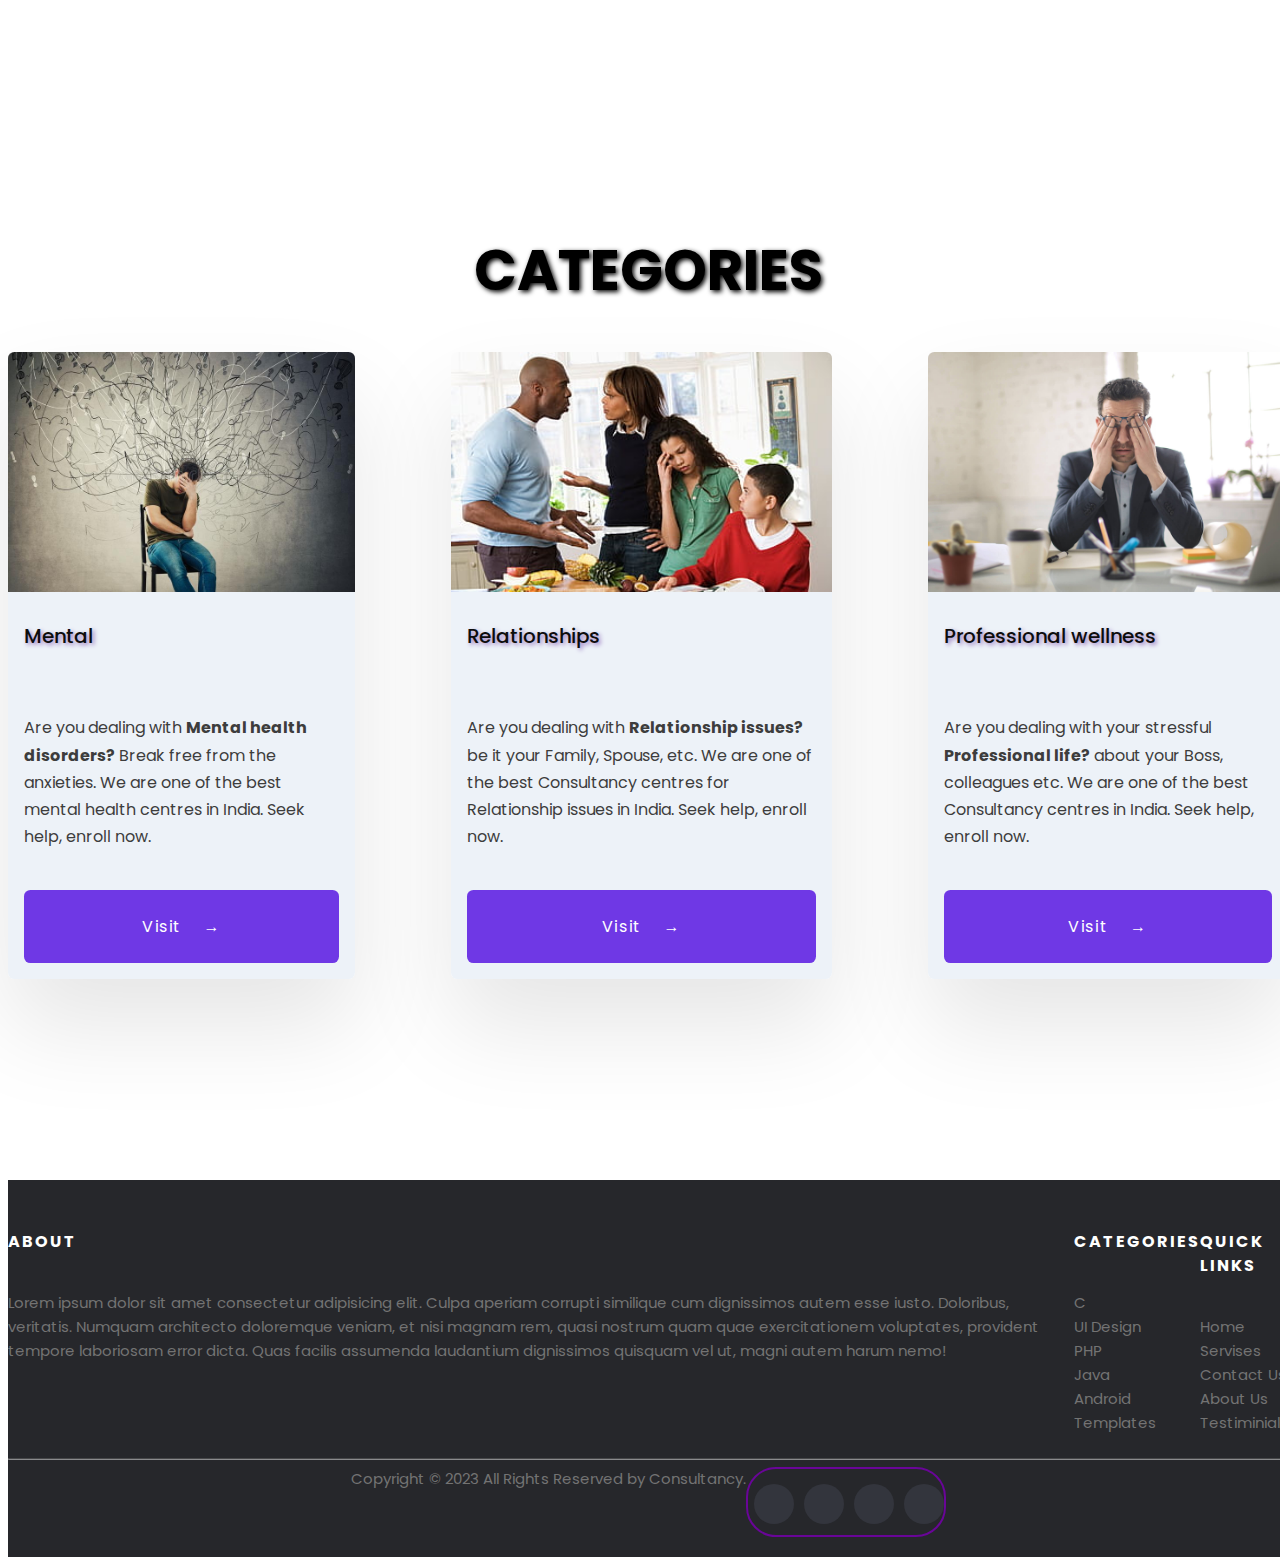
==== commit b831dd43: "NEW" ====
--- a/home/home.html
+++ b/home/home.html
@@ -94,7 +94,7 @@
 /* MAIN PAGE CONTENT */
     .col-md-10, .col-md-11, .col-md-4
     {
-        height: 80%;
+        height: 90%;
         border-color: #9DDFEF;
         background: linear-gradient(#8567f7,#CDE3FF);
         text-align: center;
@@ -102,11 +102,16 @@
         border-radius: 30px;
         overflow-y: auto;
         overflow-x: hidden;
-    }
+        background-image: url("./images/new/bg7.jpg");
+  background-repeat: no-repeat;
+  background-attachment: scroll;
+  background-size: 100% 100%;
+}
+    
 
     .main-page-button
     {
-        margin-top: 35vh;
+        margin-top: 40vh;
         border: 2px solid #690598;
         border-radius: 25px;
         background-color: #8567f7;
@@ -399,7 +404,7 @@
 </head>
 <body>
     <nav class="navbar bottom-border 0">
-        <a class="navbar-brand" href="komal.html">Consultancy</a>
+        <a class="navbar-brand" href="komal.html">Mindfulness</a>
         <div class="nav-navbar">
         <a href="#" class="nav-link">Services</a>        
         <a href="contactus.html" class="nav-link">Contact</a>        
@@ -419,7 +424,7 @@
     <div class="row align-items-center" style="height: 92vh;">
         <div class="col-md-9">
             <h3 style="text-align: center; margin-bottom: 7vh;font-size:56px;
-            text-shadow: 2px 2px 5px black;">CONSU<span>LTANCY</span></h3>
+            text-shadow: 2px 2px 5px black;">MINDFULNESS</h3>
             <p style="font-size:18px; font: weight 100%;"><h5>"Center for Mental Health" was founded in January 2023 by the Chief Clinical Psychologist Purvi Patel and Komal Shrimal with the intention of making expert and holistic mental health care available while creating awareness and reducing taboo and stigma around mental illness. We, at this mental health center, provide mental healthcare services to a demographic that ranges through every walk of life; children, teenagers, youth, adults, and the elderly. We in India engage in conducting individual, couple and family therapies, counseling for various problems faced in our daily life. We also conduct psycho-diagnostic assessments and provide necessary reports and certification by our registered Clinical Psychologists. "Center for Mental Health" has a wide database of referral resources of other mental healthcare professionals like counsellors, social psychologists, occupational and speech therapists. We also strive to put our clients in touch with allied professionals who are best suited for their unique needs and come with impeccable records of their own. Our team being an association of brilliant therapists as well as excellent counsellors aims to contribute to the society with all the care and love. Positive feedback from the clients and their rewarding therapeutic experiences give us the confidence to assure our clients that they will receive the best psychological services India at "mental health center". This encourages us to constantly evolve, implement new and innovative ideas, and continue to create better experiences. It also wants us to strive for more and maintain the tag of being among the best counsellors in India.</h5></p>
         </div>   
     </div>
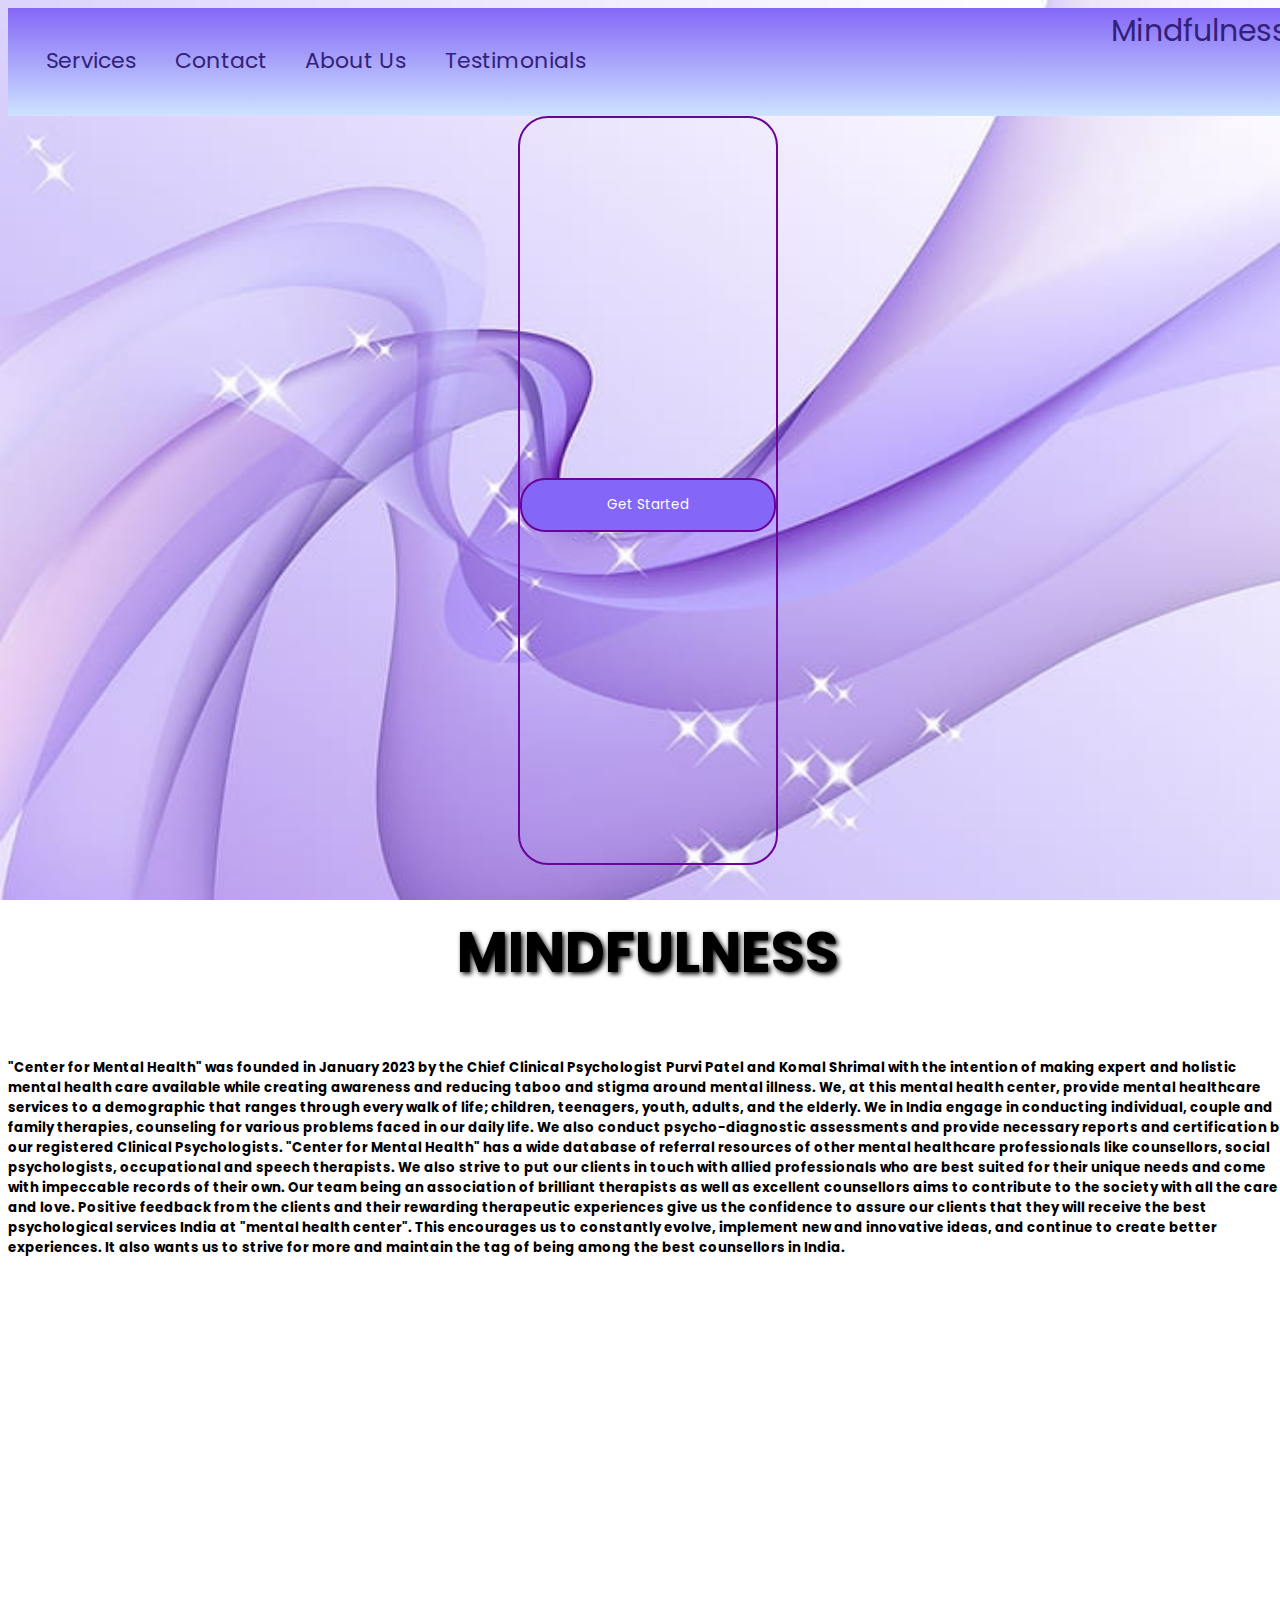
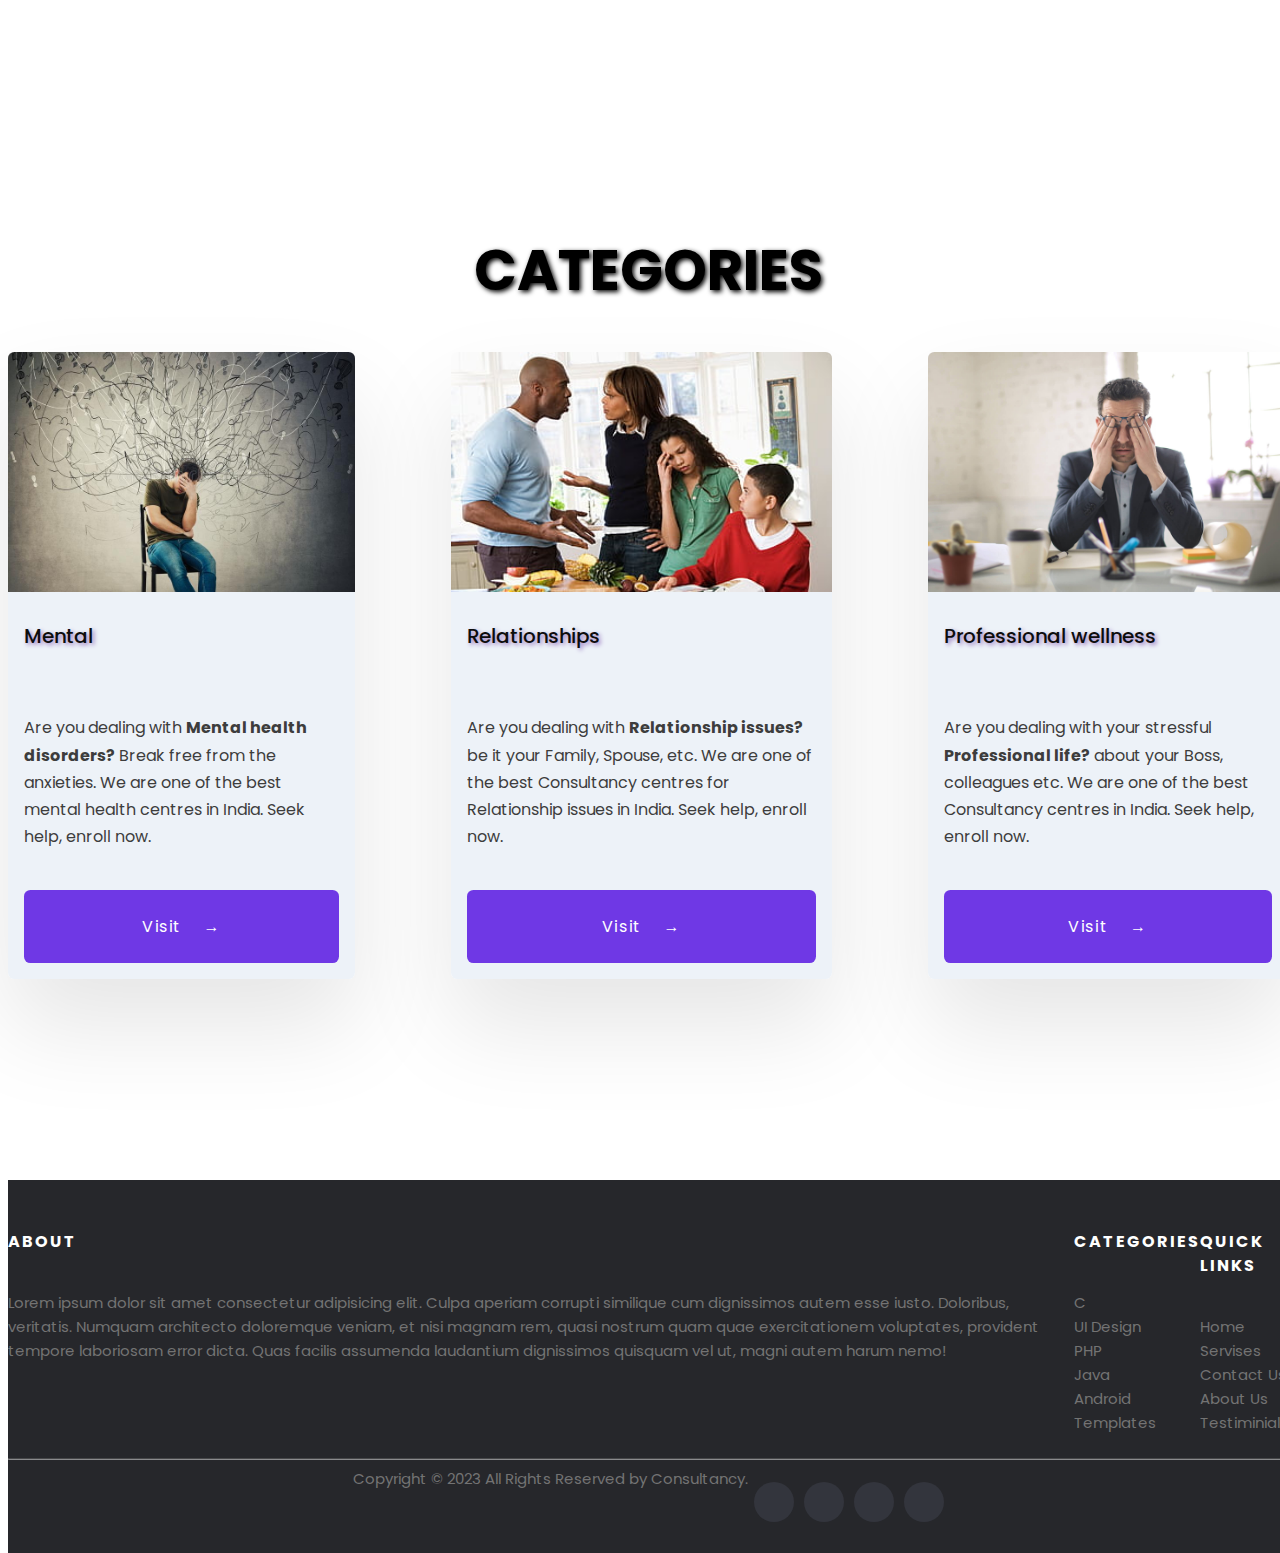
==== commit b4a482c8: "..." ====
--- a/home/home.html
+++ b/home/home.html
@@ -4,7 +4,7 @@
     <meta charset="UTF-8">
     <meta http-equiv="X-UA-Compatible" content="IE=edge">
     <meta name="viewport" content="width=device-width, initial-scale=1.0">
-    <title>Consultancy</title>
+    <title>Mindfulness</title>
     <link href="https://cdn.jsdelivr.net/npm/bootstrap@5.3.0-alpha1/dist/css/bootstrap.min.css" rel="stylesheet" integrity="sha384-GLhlTQ8iRABdZLl6O3oVMWSktQOp6b7In1Zl3/Jr59b6EGGoI1aFkw7cmDA6j6gD" crossorigin="anonymous">
     <script src="https://cdn.jsdelivr.net/npm/bootstrap@5.3.0-alpha1/dist/js/bootstrap.bundle.min.js" integrity="sha384-w76AqPfDkMBDXo30jS1Sgez6pr3x5MlQ1ZAGC+nuZB+EYdgRZgiwxhTBTkF7CXvN" crossorigin="anonymous"></script>
     <link rel="stylesheet" href="">
@@ -20,7 +20,7 @@
     height: 100%;
     width: 100%;
 
-  background-image: url("./images/bg6.jpg");
+  background-image: url("./images/purple.jpg");
   opacity:1;
   background-repeat: no-repeat;
   background-attachment: fixed;  
@@ -43,7 +43,7 @@
 .navbar
 {
     height: 12vh;
-  
+    width: 100%;
     background: linear-gradient( #8567f7,#CDE3FF);
     color: white;
     text-align: right;
@@ -403,8 +403,9 @@
 
 </head>
 <body>
-    <nav class="navbar bottom-border 0">
-        <a class="navbar-brand" href="komal.html">Mindfulness</a>
+
+<nav class="navbar bottom-border 0">
+        <a class="navbar-brand" href="">Mindfulness</a>
         <div class="nav-navbar">
         <a href="#" class="nav-link">Services</a>        
         <a href="contactus.html" class="nav-link">Contact</a>        
@@ -412,7 +413,7 @@
         <a href="testimonial.html" class="nav-link">Testimonials</a>
         </div>   
    </nav>
-   
+
 <div class="container-fluid">
 
     <div class="row align-items-center" style="height: 92vh;">
@@ -488,8 +489,6 @@
 </div>
  </div>
 
- 
-
  <footer class="site-footer" >
   <div class="container">
     <div class="row">
@@ -531,14 +530,14 @@
         </p>
       </div>
 
-      <div class="col-md-4 col-sm-6 col-xs-12">
+      <!-- <div class="col-md-4 col-sm-6 col-xs-12"> -->
         <ul class="social-icons">
           <li><a class="facebook" href="#"><i class="fa fa-facebook"></i></a></li>
           <li><a class="twitter" href="#"><i class="fa fa-twitter"></i></a></li>
           <li><a class="dribbble" href="#"><i class="fa fa-dribbble"></i></a></li>
           <li><a class="linkedin" href="#"><i class="fa fa-linkedin"></i></a></li>   
         </ul>
-      </div>
+      <!-- </div> -->
     </div>
   </div>
 </footer>
